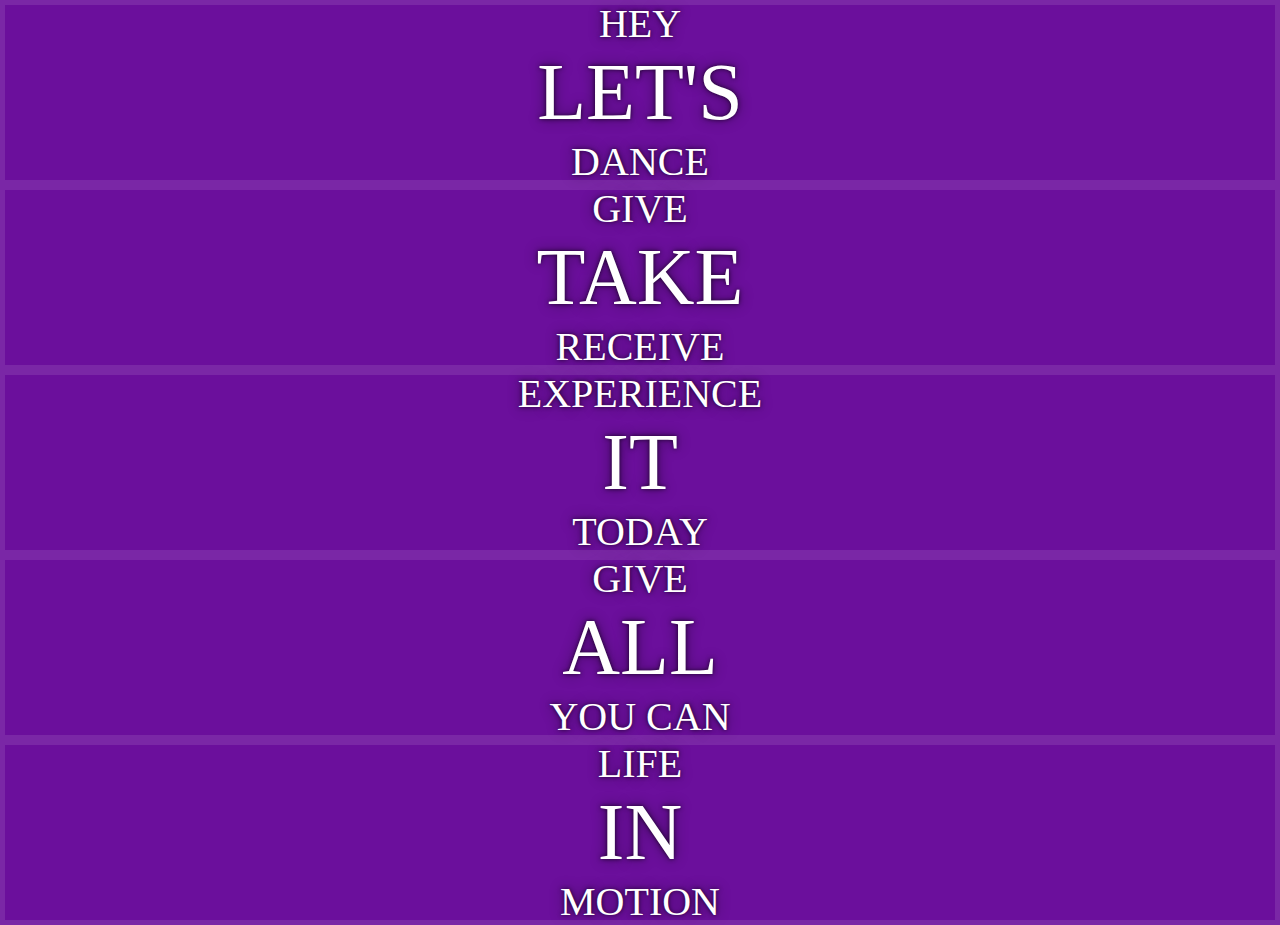
==== FlexGallery/index.html @ 1a210c4c "Gallery start" ====
<!DOCTYPE html>
<html lang="en">

<head>
    <meta charset="UTF-8">
    <title>Flex Panel Gallery</title>
    <link rel="stylesheet" type="text/css" href="style.css">
</head>

<body>
    <div class="panels">
        <div class="panel panel1">
            <p>Hey</p>
            <p>Let's</p>
            <p>Dance</p>
        </div>
        <div class="panel panel2">
            <p>Give</p>
            <p>Take</p>
            <p>Receive</p>
        </div>
        <div class="panel panel3">
            <p>Experience</p>
            <p>It</p>
            <p>Today</p>
        </div>
        <div class="panel panel4">
            <p>Give</p>
            <p>All</p>
            <p>You can</p>
        </div>
        <div class="panel panel5">
            <p>Life</p>
            <p>In</p>
            <p>Motion</p>
        </div>
    </div>
</body>

</html>
---- FlexGallery/style.css ----
<style>
    html {
      box-sizing: border-box;
      background: #ffc600;
      font-family: 'helvetica neue';
      font-size: 20px;
      font-weight: 200;
    }
    
    body {
      margin: 0;
    }
    
    *, *:before, *:after {
      box-sizing: inherit;
    }
    .panels {
      min-height: 100vh;
      overflow: hidden;
    }
    .panel {
      background: #6B0F9C;
      box-shadow: inset 0 0 0 5px rgba(255,255,255,0.1);
      color: white;
      text-align: center;
      align-items: center;
      /* Safari transitionend event.propertyName === flex */
      /* Chrome + FF transitionend event.propertyName === flex-grow */
      transition:
        font-size 0.7s cubic-bezier(0.61,-0.19, 0.7,-0.11),
        flex 0.7s cubic-bezier(0.61,-0.19, 0.7,-0.11),
        background 0.2s;
      font-size: 20px;
      background-size: cover;
      background-position: center;
    }
    .panel1 { background-image:url(https://source.unsplash.com/gYl-UtwNg_I/1500x1500); }
    .panel2 { background-image:url(https://source.unsplash.com/rFKUFzjPYiQ/1500x1500); }
    .panel3 { background-image:url(https://images.unsplash.com/photo-1465188162913-8fb5709d6d57?ixlib=rb-0.3.5&q=80&fm=jpg&crop=faces&cs=tinysrgb&w=1500&h=1500&fit=crop&s=967e8a713a4e395260793fc8c802901d); }
    .panel4 { background-image:url(https://source.unsplash.com/ITjiVXcwVng/1500x1500); }
    .panel5 { background-image:url(https://source.unsplash.com/3MNzGlQM7qs/1500x1500); }
    /* Flex Children */
    .panel > * {
      margin: 0;
      width: 100%;
      transition: transform 0.5s;
    }
    .panel p {
      text-transform: uppercase;
      font-family: 'Amatic SC', cursive;
      text-shadow: 0 0 4px rgba(0, 0, 0, 0.72), 0 0 14px rgba(0, 0, 0, 0.45);
      font-size: 2em;
    }
    
    .panel p:nth-child(2) {
      font-size: 4em;
    }
    .panel.open {
      font-size: 40px;
    }
  </style>
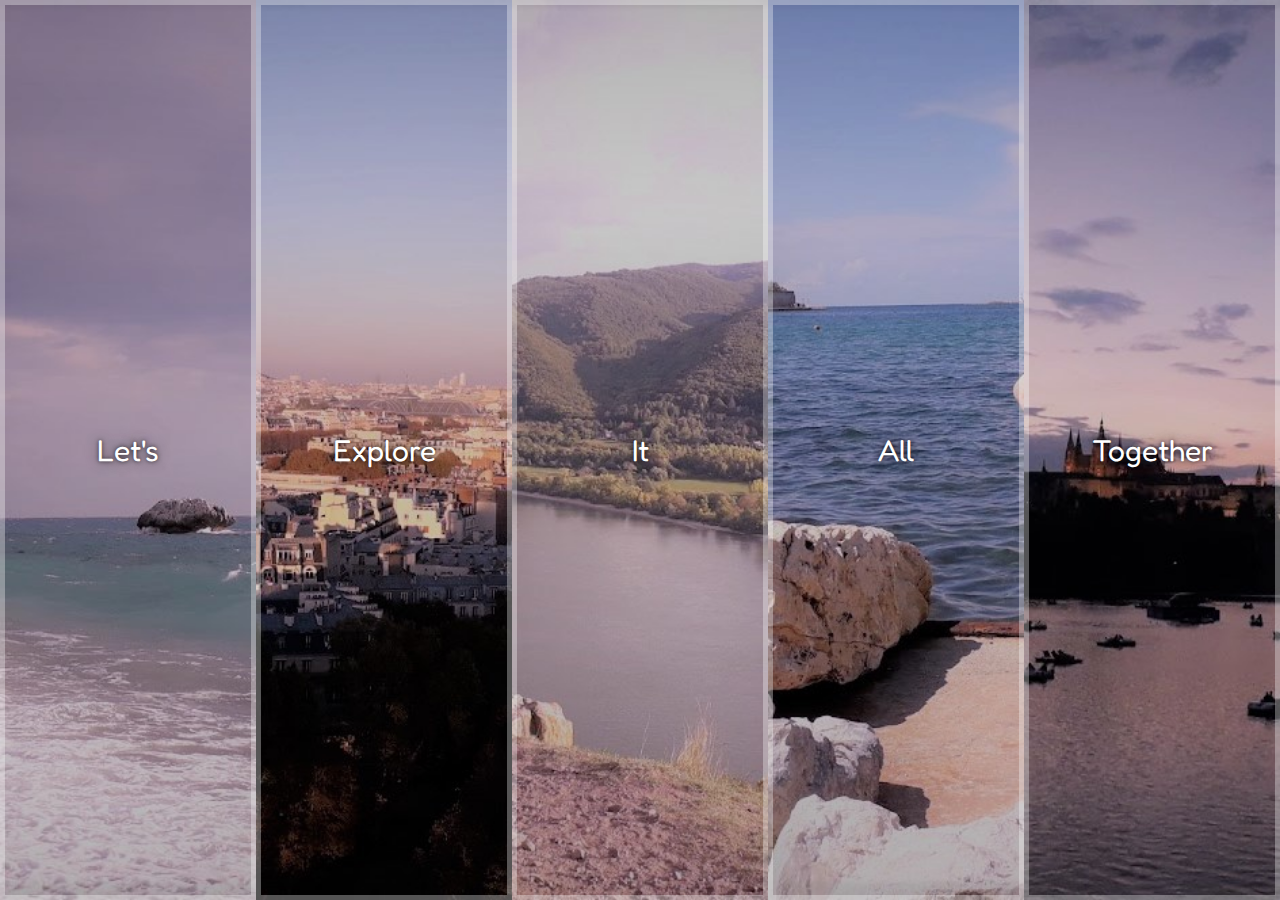
==== commit 079d02e5: "pictures" ====
--- a/FlexGallery/index.html
+++ b/FlexGallery/index.html
@@ -12,12 +12,12 @@
         <div class="panel panel1">
             <p>Hey</p>
             <p>Let's</p>
-            <p>Dance</p>
+            <p>Go!</p>
         </div>
         <div class="panel panel2">
-            <p>Give</p>
-            <p>Take</p>
-            <p>Receive</p>
+            <p>Travel</p>
+            <p>Explore</p>
+            <p>Enjoy</p>
         </div>
         <div class="panel panel3">
             <p>Experience</p>
@@ -27,14 +27,28 @@
         <div class="panel panel4">
             <p>Give</p>
             <p>All</p>
-            <p>You can</p>
+            <p>Your Love</p>
         </div>
         <div class="panel panel5">
             <p>Life</p>
-            <p>In</p>
-            <p>Motion</p>
+            <p>Together</p>
+            <p><3</p>
         </div>
     </div>
+
+    <script type="text/javascript">
+    	const panels = document.querySelectorAll('.panel');
+    	function toggleOpen () {
+    		this.classList.toggle('open');
+    	}
+    	function toggleActive(e){
+    		if (e.propertyName.includes('flex')){
+    			this.classList.toggle('open-active');
+    		}
+    	}
+    	panels.forEach(panel => panel.addEventListener('click',toggleOpen));
+    	panels.forEach(panel => panel.addEventListener('transitionend',toggleActive));
+    </script>
 </body>
 
 </html>--- a/FlexGallery/style.css
+++ b/FlexGallery/style.css
@@ -1,61 +1,92 @@
-<style>
-    html {
-      box-sizing: border-box;
-      background: #ffc600;
-      font-family: 'helvetica neue';
-      font-size: 20px;
-      font-weight: 200;
+ @import url('https://fonts.googleapis.com/css?family=Fredoka+One');
+html {
+    box-sizing: border-box;
+    background: #ffc600;
+}
+body {
+    margin: 0;
+}
+*,
+*:before,
+*:after {
+    box-sizing: inherit;
+}
+.panels {
+    min-height: 100vh;
+    overflow: hidden;
+    display: flex;
+}
+.panel {
+    background: #6B0F9C;
+    box-shadow: inset 0 0 0 5px rgba(255, 255, 255, 0.33);
+    color: white;
+    text-align: center;
+    align-items: center;
+    /* Safari transitionend event.propertyName === flex */
+    /* Chrome + FF transitionend event.propertyName === flex-grow */
+    transition:
+        font-size 0.7s cubic-bezier(0.61, -0.19, 0.7, -0.11),
+        flex 0.7s cubic-bezier(0.61, -0.19, 0.7, -0.11),
+        background 0.2s;
+    font-size: 20px;
+    background-size: cover;
+    background-position: center;
+    flex: 1;
+    justify-content: center;
+    display: flex;
+    flex-direction: column;
+}
+.panel1 {
+    background-image: url(img/1.jpg);
+}
+.panel2 {
+    background-image: url(img/2.jpg);
+}
+.panel3 {
+    background-image: url(img/3.jpg);
+}
+.panel4 {
+    background-image: url(img/4.jpg);
+}
+.panel5 {
+    background-image: url(img/5.jpg);
+}
+/* Flex Items */
+.panel>* {
+    margin: 0;
+    width: 100%;
+    transition: transform 0.5s;
+    flex: 1 0 auto;
+    display: flex;
+    justify-content: center;
+    align-items: center;
+}
+.panel>*:first-child {
+    transform: translateY(-100%);
+}
+.panel.open-active>*:first-child {
+    transform: translateY(0);
+}
+.panel>*:last-child {
+    transform: translateY(100%);
+}
+.panel.open-active>*:last-child {
+    transform: translateY(0);
+}
+.panel p {
+    font-family: 'Fredoka One', cursive;
+    text-shadow: 0 0 4px rgba(0, 0, 0, 0.72), 0 0 14px rgba(0, 0, 0, 0.45);
+    font-size: 1em;
+}
+.panel p:nth-child(2) {
+    font-size: 1.5em;
+}
+.panel.open {
+    flex: 7;
+    font-size: 3em;
+}
+@media only screen and (max-width: 600px) {
+    .panel p {
+        font-size: 1em;
     }
-    
-    body {
-      margin: 0;
-    }
-    
-    *, *:before, *:after {
-      box-sizing: inherit;
-    }
-    .panels {
-      min-height: 100vh;
-      overflow: hidden;
-    }
-    .panel {
-      background: #6B0F9C;
-      box-shadow: inset 0 0 0 5px rgba(255,255,255,0.1);
-      color: white;
-      text-align: center;
-      align-items: center;
-      /* Safari transitionend event.propertyName === flex */
-      /* Chrome + FF transitionend event.propertyName === flex-grow */
-      transition:
-        font-size 0.7s cubic-bezier(0.61,-0.19, 0.7,-0.11),
-        flex 0.7s cubic-bezier(0.61,-0.19, 0.7,-0.11),
-        background 0.2s;
-      font-size: 20px;
-      background-size: cover;
-      background-position: center;
-    }
-    .panel1 { background-image:url(https://source.unsplash.com/gYl-UtwNg_I/1500x1500); }
-    .panel2 { background-image:url(https://source.unsplash.com/rFKUFzjPYiQ/1500x1500); }
-    .panel3 { background-image:url(https://images.unsplash.com/photo-1465188162913-8fb5709d6d57?ixlib=rb-0.3.5&q=80&fm=jpg&crop=faces&cs=tinysrgb&w=1500&h=1500&fit=crop&s=967e8a713a4e395260793fc8c802901d); }
-    .panel4 { background-image:url(https://source.unsplash.com/ITjiVXcwVng/1500x1500); }
-    .panel5 { background-image:url(https://source.unsplash.com/3MNzGlQM7qs/1500x1500); }
-    /* Flex Children */
-    .panel > * {
-      margin: 0;
-      width: 100%;
-      transition: transform 0.5s;
-    }
-    .panel p {
-      text-transform: uppercase;
-      font-family: 'Amatic SC', cursive;
-      text-shadow: 0 0 4px rgba(0, 0, 0, 0.72), 0 0 14px rgba(0, 0, 0, 0.45);
-      font-size: 2em;
-    }
-    
-    .panel p:nth-child(2) {
-      font-size: 4em;
-    }
-    .panel.open {
-      font-size: 40px;
-    }
-  </style>+}